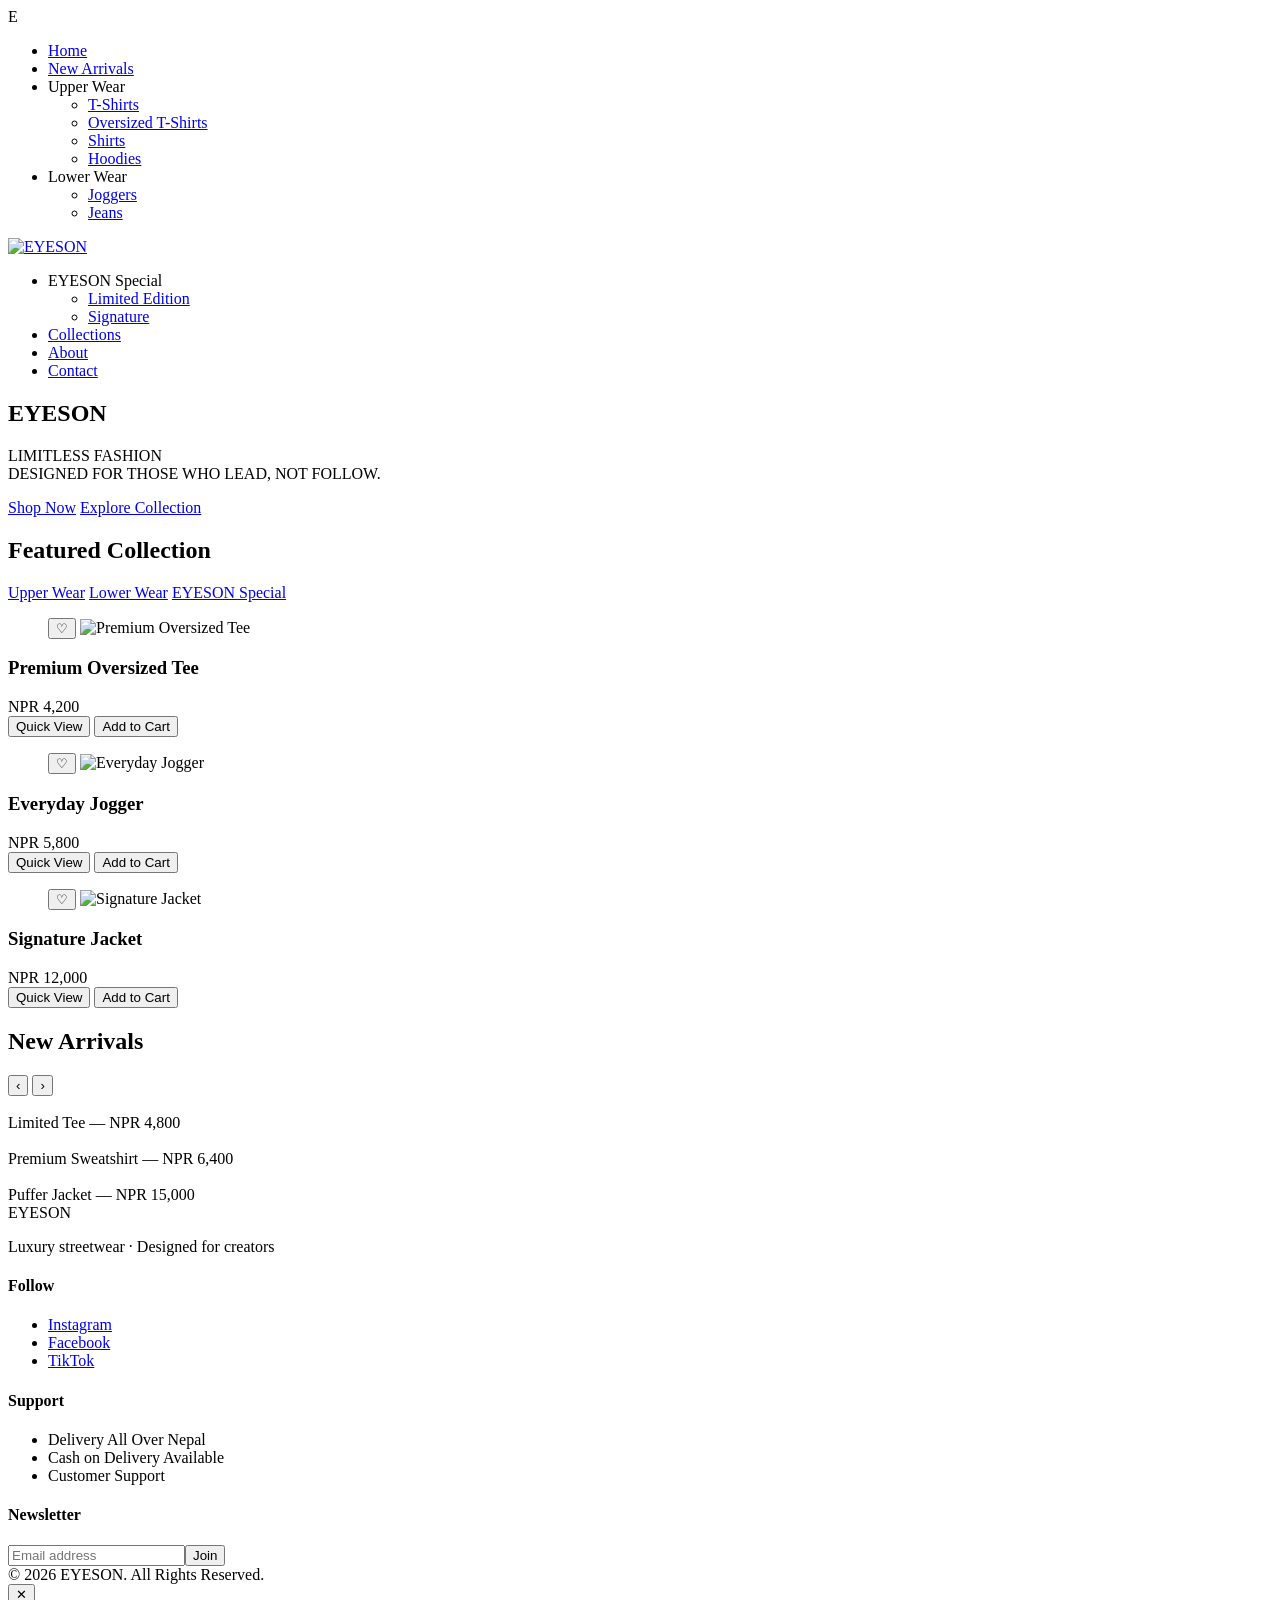
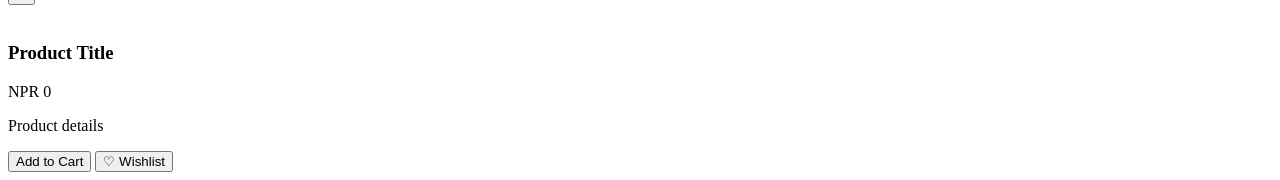
==== index.html @ 46e42ce2 "Add files via upload" ====
<!doctype html>
<html lang="en">
<head>
  <meta charset="utf-8" />
  <meta name="viewport" content="width=device-width,initial-scale=1" />
  <title>EYESON — Home</title>
  <meta name="description" content="EYESON — Limitless luxury streetwear." />
  <link href="https://fonts.googleapis.com/css2?family=Poppins:wght@300;400;600;700&display=swap" rel="stylesheet">
  <link rel="stylesheet" href="css/style.css">
  <link rel="stylesheet" href="css/home.css">
  <link rel="stylesheet" href="css/animations.css">
  <link rel="stylesheet" href="css/responsive.css">
</head>
<body class="preload">

  <!-- Loader -->
  <div id="pageLoader" class="loader" aria-hidden="true">
    <div class="loader-inner">
      <div class="brand-mark">E</div>
      <div class="loading-line"></div>
    </div>
  </div>

  <!-- Custom cursor -->
  <div id="cursor" aria-hidden="true"></div>

  <!-- Header (centered logo) -->
  <header class="site-header" role="banner">
    <nav class="nav-left" aria-label="Primary left navigation">
      <ul>
        <li><a href="index.html">Home</a></li>
        <li><a href="new.html">New Arrivals</a></li>
        <li class="has-dropdown">Upper Wear
          <div class="dropdown">
            <ul>
              <li><a href="collections.html?cat=tshirts">T-Shirts</a></li>
              <li><a href="collections.html?cat=oversized">Oversized T-Shirts</a></li>
              <li><a href="collections.html?cat=shirts">Shirts</a></li>
              <li><a href="collections.html?cat=hoodies">Hoodies</a></li>
            </ul>
          </div>
        </li>
        <li class="has-dropdown">Lower Wear
          <div class="dropdown">
            <ul>
              <li><a href="collections.html?cat=joggers">Joggers</a></li>
              <li><a href="collections.html?cat=jeans">Jeans</a></li>
            </ul>
          </div>
        </li>
      </ul>
    </nav>

    <div class="logo-wrap" role="img" aria-label="EYESON logo">
      <!-- Replace with your logo (Image 1) -->
      <a href="index.html"><img src="images/eyeson-logo.webp" alt="EYESON" class="logo" width="140" height="40"></a>
    </div>

    <nav class="nav-right" aria-label="Primary right navigation">
      <ul>
        <li class="has-dropdown">EYESON Special
          <div class="dropdown">
            <ul>
              <li><a href="collections.html?cat=limited">Limited Edition</a></li>
              <li><a href="collections.html?cat=signature">Signature</a></li>
            </ul>
          </div>
        </li>
        <li><a href="collections.html">Collections</a></li>
        <li><a href="about.html">About</a></li>
        <li><a href="contact.html">Contact</a></li>
      </ul>
    </nav>
  </header>

  <main id="main" role="main">
    <!-- HERO -->
    <section class="hero" id="hero">
      <div class="hero-bg">
        <div class="bg-slide" data-src="images/hero-oversized-black.webp"></div>
        <div class="bg-slide" data-src="images/hero-street-night.webp"></div>
        <div class="bg-slide" data-src="images/hero-closeup.webp"></div>
        <div class="bg-slide" data-src="images/hero-fabric.webp"></div>
        <div class="bg-slide" data-src="images/hero-studio.webp"></div>
      </div>

      <div class="hero-inner">
        <h1 class="brand-title">EYESON</h1>
        <p class="hero-sub">LIMITLESS FASHION<br><span class="muted">DESIGNED FOR THOSE WHO LEAD, NOT FOLLOW.</span></p>
        <div class="hero-cta">
          <a class="btn btn-primary" href="collections.html">Shop Now</a>
          <a class="btn btn-outline" href="collections.html">Explore Collection</a>
        </div>
        <div class="scroll-indicator"><span></span></div>
      </div>
    </section>

    <!-- Featured -->
    <section class="section" id="featured">
      <div class="section-header">
        <h2>Featured Collection</h2>
        <div class="category-filters">
          <a class="cat-btn" href="collections.html?cat=upper">Upper Wear</a>
          <a class="cat-btn" href="collections.html?cat=lower">Lower Wear</a>
          <a class="cat-btn" href="collections.html?cat=special">EYESON Special</a>
        </div>
      </div>

      <div class="products-grid" id="featuredGrid">
        <!-- Replace -> product data from your backend later -->
        <article class="product-card" data-category="upper">
          <figure class="media">
            <button class="wish toggle-wish" aria-pressed="false">♡</button>
            <img src="images/product-oversized-tee.webp" alt="Premium Oversized Tee" loading="lazy">
          </figure>
          <div class="info">
            <h3 class="product-name">Premium Oversized Tee</h3>
            <div class="price">NPR 4,200</div>
            <div class="actions">
              <button class="btn small quick-view">Quick View</button>
              <button class="btn small primary add-cart">Add to Cart</button>
            </div>
          </div>
        </article>

        <article class="product-card" data-category="lower">
          <figure class="media">
            <button class="wish toggle-wish" aria-pressed="false">♡</button>
            <img src="images/product-jogger.webp" alt="Everyday Jogger" loading="lazy">
          </figure>
          <div class="info">
            <h3 class="product-name">Everyday Jogger</h3>
            <div class="price">NPR 5,800</div>
            <div class="actions">
              <button class="btn small quick-view">Quick View</button>
              <button class="btn small primary add-cart">Add to Cart</button>
            </div>
          </div>
        </article>

        <article class="product-card" data-category="special">
          <figure class="media">
            <button class="wish toggle-wish" aria-pressed="false">♡</button>
            <img src="images/product-signature-jacket.webp" alt="Signature Jacket" loading="lazy">
          </figure>
          <div class="info">
            <h3 class="product-name">Signature Jacket</h3>
            <div class="price">NPR 12,000</div>
            <div class="actions">
              <button class="btn small quick-view">Quick View</button>
              <button class="btn small primary add-cart">Add to Cart</button>
            </div>
          </div>
        </article>
      </div>
    </section>

    <!-- New Arrivals (simple slider) -->
    <section class="section" id="newArrivals">
      <div class="section-header">
        <h2>New Arrivals</h2>
        <div class="slider-controls">
          <button class="slider-prev" aria-label="Prev">‹</button>
          <button class="slider-next" aria-label="Next">›</button>
        </div>
      </div>
      <div class="slider" id="newSlider">
        <div class="slide"><img src="images/new-1.webp" alt=""><div class="slide-caption">Limited Tee — NPR 4,800</div></div>
        <div class="slide"><img src="images/new-2.webp" alt=""><div class="slide-caption">Premium Sweatshirt — NPR 6,400</div></div>
        <div class="slide"><img src="images/new-3.webp" alt=""><div class="slide-caption">Puffer Jacket — NPR 15,000</div></div>
      </div>
    </section>
  </main>

  <!-- Footer -->
  <footer class="site-footer">
    <div class="footer-inner">
      <div class="footer-col">
        <div class="brand-compact">EYESON</div>
        <p class="muted">Luxury streetwear · Designed for creators</p>
      </div>

      <div class="footer-col">
        <h4>Follow</h4>
        <ul class="socials"><li><a href="#">Instagram</a></li><li><a href="#">Facebook</a></li><li><a href="#">TikTok</a></li></ul>
      </div>

      <div class="footer-col">
        <h4>Support</h4>
        <ul><li>Delivery All Over Nepal</li><li>Cash on Delivery Available</li><li>Customer Support</li></ul>
      </div>

      <div class="footer-col">
        <h4>Newsletter</h4>
        <form id="newsletterForm"><input type="email" placeholder="Email address" required><button class="btn primary" type="submit">Join</button></form>
      </div>
    </div>
    <div class="copyright">© 2026 EYESON. All Rights Reserved.</div>
  </footer>

  <!-- Quick view modal (re-used across pages) -->
  <div id="quickView" class="modal" aria-hidden="true">
    <div class="modal-inner">
      <button class="modal-close" aria-label="Close">✕</button>
      <div class="modal-media"><img id="qvImage" src="" alt=""></div>
      <div class="modal-info">
        <h3 id="qvTitle">Product Title</h3>
        <div id="qvPrice" class="price">NPR 0</div>
        <p id="qvDesc" class="muted">Product details</p>
        <div class="modal-actions">
          <button class="btn primary add-cart">Add to Cart</button>
          <button class="btn" id="qvWishlist">♡ Wishlist</button>
        </div>
      </div>
    </div>
  </div>

  <!-- Scripts -->
  <script src="js/script.js" defer></script>
  <script src="js/slider.js" defer></script>
  <script src="js/wishlist.js" defer></script>
  <script src="js/cart.js" defer></script>
  <script src="js/search.js" defer></script>
  <script src="js/checkout.js" defer></script>
</body>
</html>
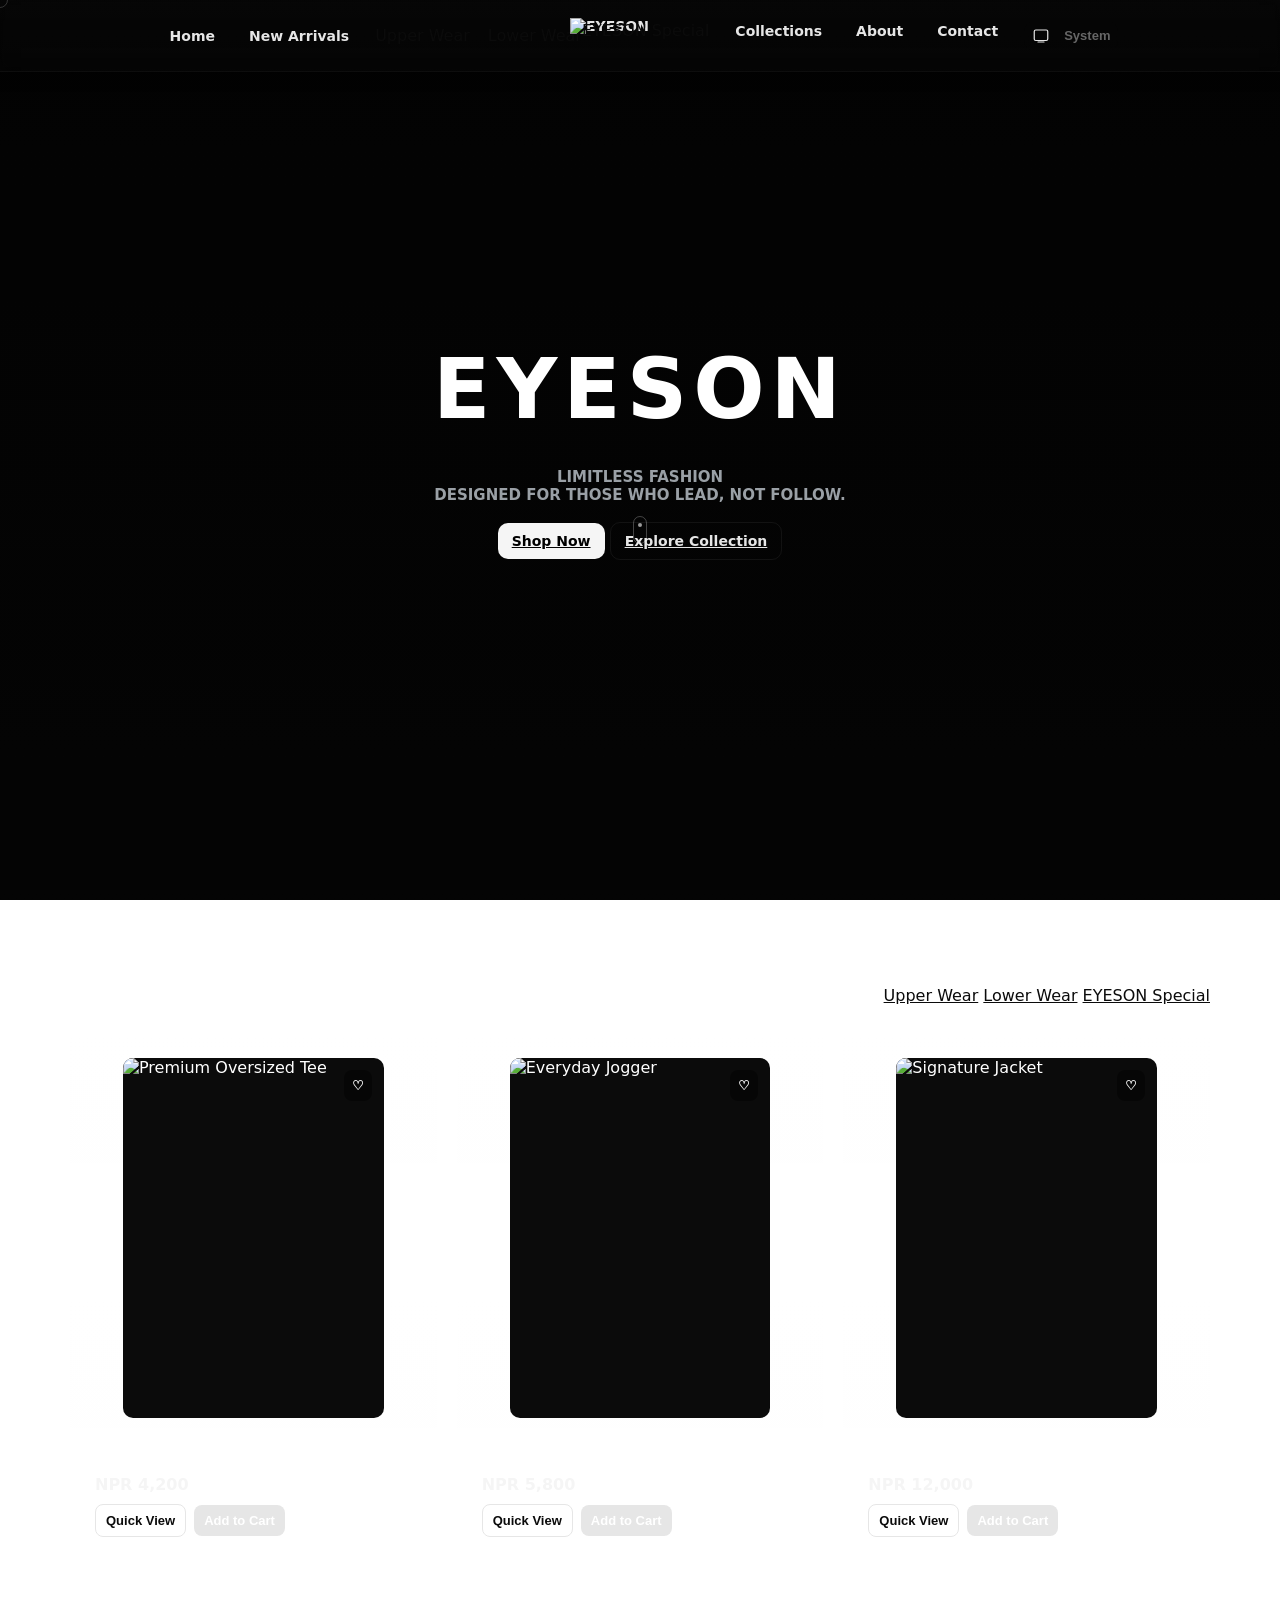
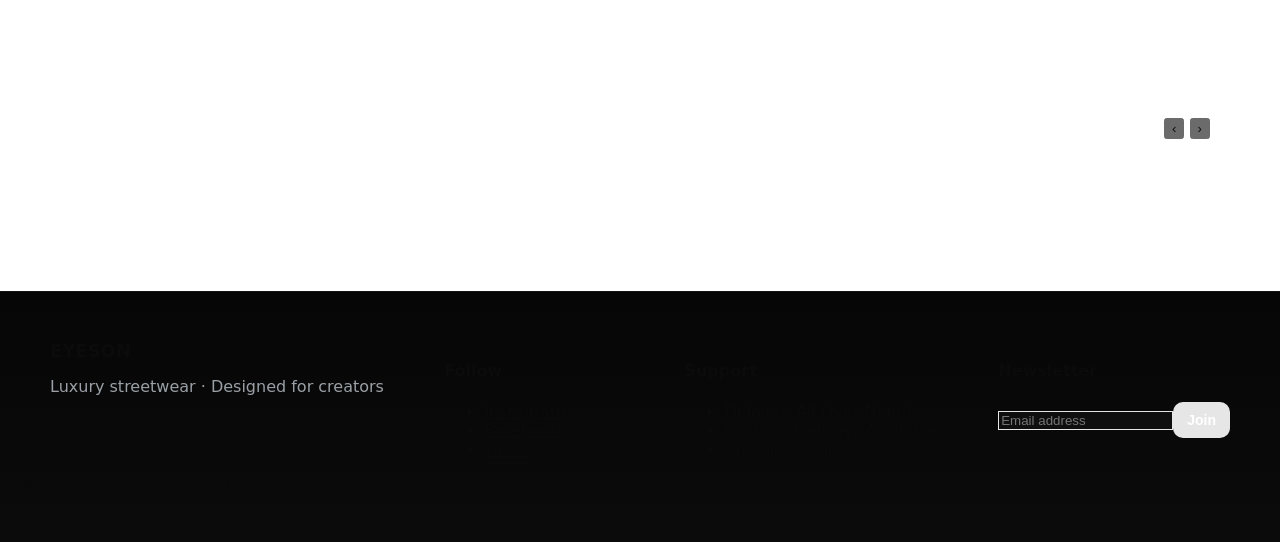
==== commit d419e310: "Update index.html" ====
--- a/index.html
+++ b/index.html
@@ -1,6 +1,8 @@
 <!doctype html>
 <html lang="en">
 <head>
+  <!-- after style.css and other CSS -->
+<link rel="stylesheet" href="css/theme.css">
   <meta charset="utf-8" />
   <meta name="viewport" content="width=device-width,initial-scale=1" />
   <title>EYESON — Home</title>
@@ -69,6 +71,13 @@
         <li><a href="collections.html">Collections</a></li>
         <li><a href="about.html">About</a></li>
         <li><a href="contact.html">Contact</a></li>
+        <!-- Put this inside your .nav-inner (header) near the right-side controls -->
+<button id="themeToggle" class="theme-toggle" aria-label="Theme" aria-haspopup="false" data-mode="system" title="Theme">
+  <!-- JS will replace inner content with SVG icons + label on init -->
+  <svg aria-hidden="true" viewBox="0 0 24 24"></svg>
+  <span class="label">System</span>
+  <span class="sr-only">Theme system</span>
+</button>
       </ul>
     </nav>
   </header>
@@ -214,7 +223,8 @@
       </div>
     </div>
   </div>
-
+<!-- Theme JS: include on every page (deferred recommended) -->
+<script src="/js/theme.js" defer></script>
   <!-- Scripts -->
   <script src="js/script.js" defer></script>
   <script src="js/slider.js" defer></script>
@@ -223,4 +233,4 @@
   <script src="js/search.js" defer></script>
   <script src="js/checkout.js" defer></script>
 </body>
-</html>+</html>
--- a/css/theme.css
+++ b/css/theme.css
@@ -0,0 +1,240 @@
+/* css/theme.css
+   Theme system for EYESON
+   - Light, Dark, System (follows OS)
+   - Uses CSS variables and [data-theme] attribute on <html>
+   - Smooth transition for UI elements
+*/
+
+/* -------------------------
+   Base variables (Light)
+   ------------------------- */
+:root {
+  /* Core colors */
+  --background: #ffffff;
+  --surface: #f6f6f6;
+  --text: #0b0b0b;
+  --secondary-text: #666666;
+  --border: #e6e6e6;
+  --primary: #000000;
+  --muted: #8c8c8c;
+
+  /* Accents */
+  --accent: #000000;
+  --accent-contrast: #ffffff;
+
+  /* Shadows */
+  --shadow-soft: 0 8px 24px rgba(12,12,12,0.06);
+  --shadow-strong: 0 18px 50px rgba(12,12,12,0.12);
+
+  /* Layout tokens */
+  --nav-height: 80px;
+  --radius: 12px;
+
+  /* Transition */
+  --theme-transition: background-color 300ms ease, color 300ms ease, border-color 300ms ease, box-shadow 300ms ease, transform 300ms ease;
+}
+
+/* -------------------------
+   Dark overrides
+   ------------------------- */
+:root[data-theme="dark"],
+html[data-theme="dark"] {
+  --background: #0b0b0b;
+  --surface: #111111;
+  --text: #ffffff;
+  --secondary-text: #bdbdbd;
+  --border: #1f1f1f;
+  --primary: #ffffff;
+  --muted: #9aa0a6;
+  --accent: #ffffff;
+  --accent-contrast: #000000;
+  --shadow-soft: 0 8px 30px rgba(0,0,0,0.55);
+  --shadow-strong: 0 18px 60px rgba(0,0,0,0.75);
+}
+
+/* -------------------------
+   Smooth transitions & performance
+   ------------------------- */
+/* Apply theme transition to common properties across the UI.
+   This ensures background, color, border-color, and box-shadow animate */
+*,
+*::before,
+*::after {
+  transition: var(--theme-transition);
+  box-sizing: border-box;
+}
+
+/* Try to avoid expensive paints except for changes required by theme */
+img, video { -webkit-user-drag: none; user-select: none; }
+
+/* -------------------------
+   Page-level tokens using variables
+   ------------------------- */
+html, body {
+  background: var(--background);
+  color: var(--text);
+}
+
+/* Surface elements (cards, nav, footer) */
+.surface {
+  background: var(--surface);
+  border: 1px solid var(--border);
+  color: var(--text);
+  border-radius: var(--radius);
+  box-shadow: var(--shadow-soft);
+}
+
+/* Links and interactive elements */
+a, button, .btn {
+  color: var(--text);
+}
+
+/* Input styles */
+input, textarea, select {
+  background: var(--surface);
+  color: var(--text);
+  border: 1px solid var(--border);
+}
+
+/* -------------------------
+   Header / Nav elements
+   ------------------------- */
+.site-header {
+  background: linear-gradient(180deg, rgba(255,255,255,0.6), rgba(255,255,255,0.46));
+  backdrop-filter: blur(8px) saturate(120%);
+  border-bottom: 1px solid var(--border);
+  height: var(--nav-height);
+  color: var(--text);
+}
+
+/* When dark theme is active, the :root[data-theme="dark"] overrides color tokens above.
+   Add .scrolled shadow class toggled in JS for stronger elevation. */
+.site-header.scrolled {
+  box-shadow: var(--shadow-strong);
+}
+
+/* Theme toggle control (place in top-right nav) */
+.theme-toggle {
+  display: inline-flex;
+  align-items: center;
+  justify-content: center;
+  gap: 8px;
+  background: transparent;
+  border: 1px solid var(--border);
+  padding: 8px;
+  border-radius: 10px;
+  cursor: pointer;
+  color: var(--text);
+}
+.theme-toggle:focus { outline: 2px solid rgba(0,0,0,0.06); outline-offset: 3px; }
+
+/* Icon sizing */
+.theme-toggle svg { width: 18px; height: 18px; display:block; fill: currentColor; }
+
+/* Small label next to icon (visually hidden on small screens) */
+.theme-toggle .label { font-size: 13px; color: var(--secondary-text); margin-left:6px; display:inline-block; }
+@media (max-width:720px) { .theme-toggle .label { display:none; } }
+
+/* -------------------------
+   Toggle visual states
+   ------------------------- */
+/* Light (sun) - uses currentColor which follows var tokens */
+.theme-toggle[data-mode="light"] { background: rgba(0,0,0,0.02); }
+
+/* Dark (moon) */
+.theme-toggle[data-mode="dark"] { background: rgba(0,0,0,0.04); }
+
+/* System */
+.theme-toggle[data-mode="system"] { background: rgba(0,0,0,0.015); }
+
+/* Hover/active */
+.theme-toggle:hover { transform: translateY(-2px); box-shadow: var(--shadow-soft); }
+
+/* -------------------------
+   Utility: accessible hidden text
+   ------------------------- */
+.sr-only {
+  position: absolute !important;
+  width: 1px; height: 1px;
+  padding: 0; margin: -1px;
+  overflow: hidden; clip: rect(0,0,0,0);
+  white-space: nowrap; border: 0;
+}
+
+/* -------------------------
+   Make sure images are left untouched by theme filters
+   ------------------------- */
+img { filter: none !important; }
+
+/* -------------------------
+   Example elements that change with theme
+   (you should already be using these classes across your site)
+   ------------------------- */
+.header-link {
+  color: var(--text);
+}
+.header-link:hover {
+  color: var(--accent);
+}
+
+/* Buttons */
+.btn {
+  border-radius: 10px;
+  border: 1px solid var(--border);
+  padding: 8px 14px;
+  background: transparent;
+  color: var(--text);
+  cursor: pointer;
+}
+.btn.primary {
+  background: var(--accent);
+  color: var(--accent-contrast);
+  border: none;
+}
+
+/* Cards */
+.card {
+  background: var(--surface);
+  border: 1px solid var(--border);
+  color: var(--text);
+}
+
+/* Dropdown */
+.dropdown {
+  background: var(--surface);
+  border: 1px solid var(--border);
+  color: var(--text);
+}
+
+/* Forms */
+.form-control {
+  background: var(--surface);
+  border: 1px solid var(--border);
+  color: var(--text);
+}
+
+/* Footer */
+.site-footer {
+  background: var(--surface);
+  color: var(--text);
+  border-top: 1px solid var(--border);
+}
+
+/* -------------------------
+   Hover effects for both themes
+   ------------------------- */
+.hover-glow:hover {
+  box-shadow: 0 10px 40px rgba(0,0,0,0.06);
+  transform: translateY(-4px);
+}
+
+/* -------------------------
+   Accessibility: prefer-reduced-motion respects user preference
+   ------------------------- */
+@media (prefers-reduced-motion: reduce) {
+  * { transition: none !important; animation: none !important; }
+}
+
+/* -------------------------
+   End of theme.css
+   ------------------------- */
--- a/css/style.css
+++ b/css/style.css
@@ -0,0 +1,104 @@
+/* css/style.css
+   Core styles shared by all pages (variables, header/footer, grids)
+*/
+:root{
+  --bg:#0b0b0b;
+  --surface:#0f0f0f;
+  --muted:#9aa0a6;
+  --white:#ffffff;
+  --accent:#e6e6e6;
+  --accent-strong:#f5f5f5;
+  --max-width:1180px;
+  --radius:12px;
+  --transition:300ms cubic-bezier(.2,.8,.2,1);
+  --shadow: 0 12px 40px rgba(0,0,0,0.6);
+  font-family: "Poppins", system-ui, -apple-system, "Segoe UI", Roboto, "Helvetica Neue", Arial;
+  color-scheme: dark;
+}
+
+/* Base */
+*{box-sizing:border-box}
+html,body{height:100%}
+body{
+  margin:0;
+  background:linear-gradient(180deg,#050505 0%,#0b0b0b 100%);
+  color:var(--white);
+  -webkit-font-smoothing:antialiased;
+  scroll-behavior:smooth;
+  overflow-x:hidden;
+}
+
+/* Loader & cursor placeholders */
+#pageLoader.loader{position:fixed;inset:0;display:flex;align-items:center;justify-content:center;background:linear-gradient(180deg,rgba(0,0,0,0.85),rgba(0,0,0,0.95));z-index:9999}
+.brand-mark{width:56px;height:56px;border-radius:12px;background:#fff;color:#000;display:flex;align-items:center;justify-content:center;font-weight:700;font-size:28px}
+.loading-line{width:220px;height:4px;background:linear-gradient(90deg,#fff0,#fff,#fff0);border-radius:999px;animation:loaderBar 1.6s infinite}
+@keyframes loaderBar{0%{transform:translateX(-60%)}50%{transform:translateX(0)}100%{transform:translateX(60%)}}
+
+/* Cursor */
+#cursor{position:fixed;top:0;left:0;width:16px;height:16px;border-radius:50%;background:transparent;border:1px solid rgba(255,255,255,0.18);pointer-events:none;transform:translate(-50%,-50%);transition:transform 120ms ease, width 220ms ease, height 220ms ease, background 220ms ease;z-index:9998;mix-blend-mode:screen}
+
+/* Header */
+.site-header{
+  position:fixed;left:0;right:0;top:0;height:72px;display:flex;align-items:center;justify-content:center;z-index:999;backdrop-filter: blur(8px) saturate(120%);
+  background:linear-gradient(180deg, rgba(255,255,255,0.02), rgba(255,255,255,0.01));
+  box-shadow:0 2px 12px rgba(0,0,0,0.6);
+  border-bottom:1px solid rgba(255,255,255,0.03);
+}
+.site-header nav{display:flex;align-items:center}
+.site-header ul{display:flex;gap:18px;list-style:none;padding:0;margin:0}
+.site-header a, .site-header button{color:var(--accent);text-decoration:none;font-weight:600;font-size:14px;background:transparent;border:0;padding:6px 8px;cursor:pointer}
+.logo-wrap{position:absolute;left:50%;transform:translateX(-50%);pointer-events:auto}
+.logo{display:block;height:36px}
+
+/* Dropdown */
+.has-dropdown{position:relative}
+.dropdown{position:absolute;top:46px;left:0;min-width:220px;background:linear-gradient(180deg, rgba(255,255,255,0.02), rgba(255,255,255,0.01));backdrop-filter:blur(6px);border-radius:10px;padding:12px;border:1px solid rgba(255,255,255,0.04);opacity:0;transform:translateY(6px);pointer-events:none;transition:opacity var(--transition), transform var(--transition);box-shadow:var(--shadow)}
+.has-dropdown:hover > .dropdown{opacity:1;transform:translateY(0);pointer-events:auto}
+.dropdown ul{display:flex;flex-direction:column;gap:6px}
+.dropdown a{color:var(--accent);font-weight:500;padding:8px;border-radius:6px}
+.dropdown a:hover{background:rgba(255,255,255,0.02)}
+
+/* Layout containers */
+.section{padding:72px 20px;max-width:var(--max-width);margin:0 auto}
+.section-header{display:flex;justify-content:space-between;align-items:end;gap:12px;margin-bottom:24px}
+.section-header h2{font-size:28px;margin:0}
+.muted{color:var(--muted)}
+
+/* Products common */
+.products-grid{display:grid;grid-template-columns:repeat(3,1fr);gap:20px}
+.product-card{background:linear-gradient(180deg, rgba(255,255,255,0.02), rgba(255,255,255,0.01));border-radius:12px;padding:12px;border:1px solid rgba(255,255,255,0.03);overflow:hidden;transition:transform var(--transition), box-shadow var(--transition)}
+.product-card:hover{transform:translateY(-8px);box-shadow:0 20px 50px rgba(0,0,0,0.65)}
+.media{position:relative;border-radius:10px;overflow:hidden;height:360px;background:#0b0b0b}
+.media img{width:100%;height:100%;object-fit:cover;display:block}
+.wish{position:absolute;top:12px;right:12px;background:rgba(0,0,0,0.45);border-radius:8px;padding:8px;border:0;color:var(--accent-strong);font-weight:700;cursor:pointer}
+.info{padding:12px}
+.product-name{margin:4px 0 6px;font-size:16px;font-weight:700}
+.price{font-weight:700;color:var(--accent-strong)}
+.actions{display:flex;gap:8px;align-items:center;margin-top:10px}
+
+/* Buttons */
+.btn{display:inline-flex;align-items:center;gap:10px;border-radius:10px;padding:10px 14px;font-weight:700;font-size:14px;cursor:pointer;transition:transform 160ms ease}
+.btn-outline{background:transparent;border:1px solid rgba(255,255,255,0.06);color:var(--accent)}
+.btn-primary{background:var(--accent-strong);color:#000;border:0}
+.btn.small{padding:8px 10px;font-size:13px;border-radius:8px}
+
+/* Slider basics */
+.slider{display:flex;gap:16px;overflow:hidden;scroll-behavior:smooth;padding:8px 2px}
+.slide{flex:0 0 320px;border-radius:12px;overflow:hidden;border:1px solid rgba(255,255,255,0.03)}
+
+/* Modal */
+.modal{position:fixed;inset:0;background:rgba(0,0,0,0.6);display:none;align-items:center;justify-content:center;z-index:9999}
+.modal.show{display:flex}
+.modal-inner{width:min(920px,95%);background:linear-gradient(180deg,#0d0d0d,#0b0b0b);border-radius:12px;padding:18px;display:grid;grid-template-columns:1fr 1fr;gap:16px;align-items:start}
+.modal-close{position:absolute;top:20px;right:20px;background:transparent;border:0;color:var(--accent);font-size:18px}
+
+/* Footer */
+.site-footer{background:linear-gradient(180deg,#060606,#0b0b0b);padding:48px 20px;border-top:1px solid rgba(255,255,255,0.03)}
+.footer-inner{max-width:var(--max-width);margin:0 auto;display:flex;gap:32px;flex-wrap:wrap;justify-content:space-between}
+.footer-col{min-width:180px}
+.brand-compact{font-weight:700;font-size:18px;margin-bottom:8px}
+
+/* Utilities */
+.hidden{display:none}
+@media (max-width:1000px){ .products-grid{grid-template-columns:repeat(2,1fr)} }
+@media (max-width:720px){ .products-grid{grid-template-columns:1fr} .logo-wrap{position:fixed;top:12px;left:50%;transform:translateX(-50%)} .site-header{height:64px} }
--- a/css/home.css
+++ b/css/home.css
@@ -0,0 +1,17 @@
+/* css/home.css
+   Home-specific tweaks: hero, hero-bg slides, featured layout
+*/
+.hero{height:100vh;position:relative;display:flex;align-items:center;justify-content:center;overflow:hidden}
+.hero-bg{position:absolute;inset:0;z-index:0}
+.bg-slide{position:absolute;inset:0;background-size:cover;background-position:center center;opacity:0;transform:scale(1.03);transition:opacity 900ms ease, transform 900ms ease}
+.bg-slide.active{opacity:1;transform:scale(1)}
+.hero::after{content:"";position:absolute;inset:0;background:linear-gradient(180deg, rgba(0,0,0,0.55), rgba(0,0,0,0.65));z-index:1}
+
+.hero-inner{position:relative;z-index:2;display:flex;flex-direction:column;align-items:center;gap:18px;padding:20px;text-align:center}
+.brand-title{font-size:84px;letter-spacing:6px;margin:0;font-weight:700;text-transform:uppercase}
+.hero-sub{margin:12px 0 0;font-size:15px;color:var(--muted);font-weight:600}
+.scroll-indicator{position:absolute;bottom:36px;left:50%;transform:translateX(-50%);z-index:3}
+.scroll-indicator span{display:block;width:14px;height:28px;border:1px solid rgba(255,255,255,0.25);border-radius:999px;position:relative;overflow:hidden}
+.scroll-indicator span::after{content:"";position:absolute;left:50%;top:6px;transform:translateX(-50%);width:4px;height:4px;border-radius:50%;background:rgba(255,255,255,0.6);animation:scrollDot 1.6s infinite}
+@keyframes scrollDot{0%{transform:translate(-50%, -6px);opacity:0}50%{transform:translate(-50%, 6px);opacity:1}100%{transform:translate(-50%, -6px);opacity:0}}
+.products-grid{margin-top:12px}
--- a/css/animations.css
+++ b/css/animations.css
@@ -0,0 +1,8 @@
+/* css/animations.css
+   Small utility animations used sitewide
+*/
+.fade-in{opacity:0;transform:translateY(10px);animation:fadeIn 700ms forwards}
+@keyframes fadeIn{to{opacity:1;transform:none}}
+
+.slide-up{opacity:0;transform:translateY(18px);animation:slideUp 700ms forwards}
+@keyframes slideUp{to{opacity:1;transform:none}}
--- a/css/responsive.css
+++ b/css/responsive.css
@@ -0,0 +1,13 @@
+/* css/responsive.css
+   Additional responsive tweaks
+*/
+@media (max-width:1000px){
+  .brand-title{font-size:56px}
+  .hero-inner{padding:18px}
+}
+@media (max-width:720px){
+  .brand-title{font-size:40px}
+  .hero-inner{padding:14px}
+  .site-header ul{gap:8px}
+  .modal-inner{grid-template-columns:1fr}
+}
